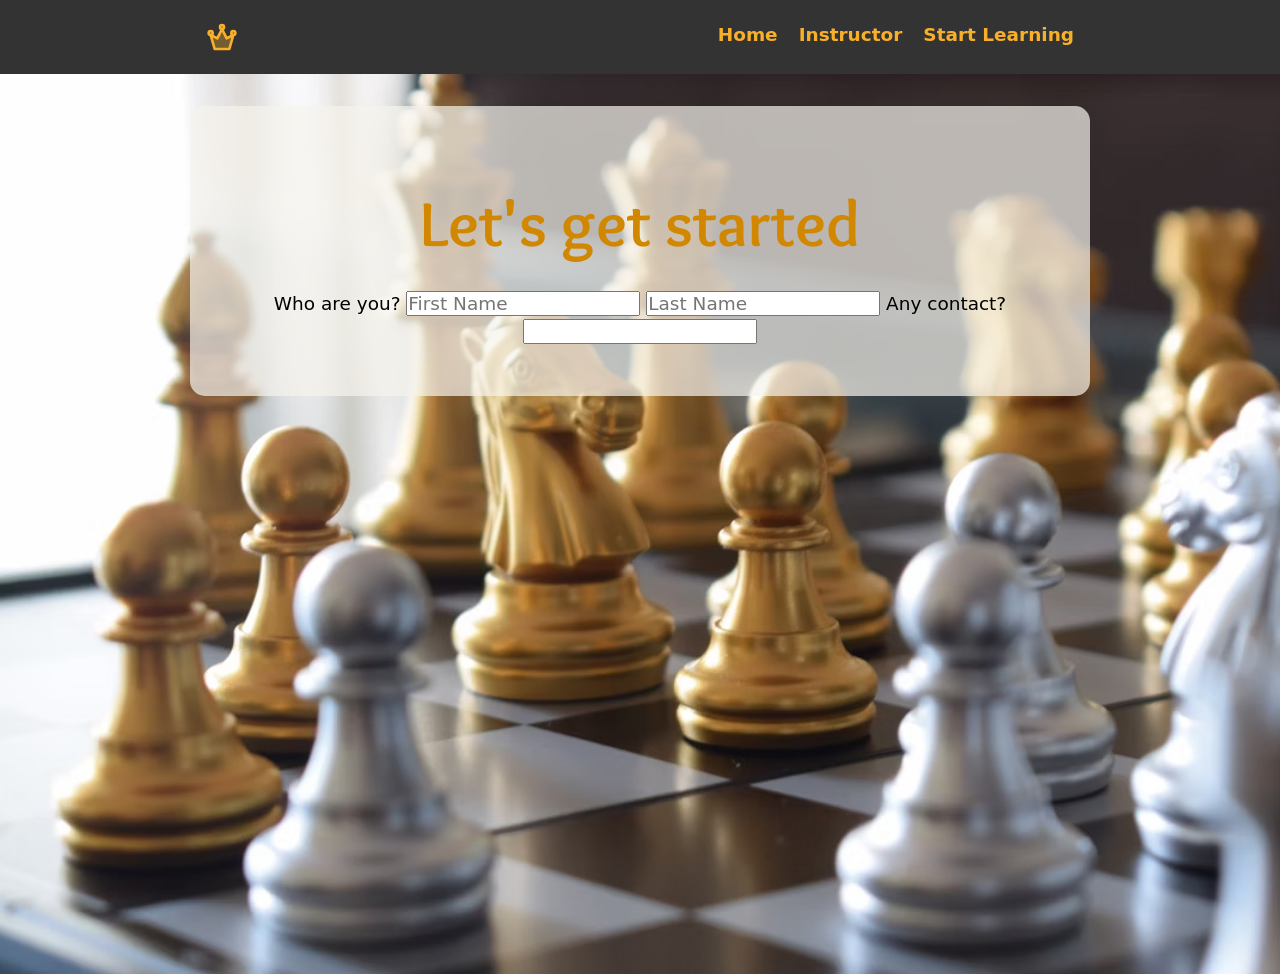
==== form.html @ 27c42706 "edittting the images section" ====
<!DOCTYPE html>
<html lang="en">
<head>
    <meta charset="UTF-8">
    <meta name="viewport" content="width=device-width, initial-scale=1.0">
    <link rel="stylesheet" href="/style.css">
    <title>Sign up here</title>
</head>
<body>
    <header class="page-header">
        <div class="wrapper">
            <div class="header-content">
            <img src="/images/crown.svg" alt="">
            <nav class="primary-nav">
                <ul>
                    <li><a href="index.html">Home</a></li>
                    <li><a href="instructor.html" target="_blank">Instructor</a></li>
                    <li><a href="form.html" target="_blank">Start Learning</a></li>
                </ul>
            </nav>
        </div>
        </div>
    </header>
    <main class="form">
        <section class="main-section">
            <div class="wrapper hero-content form-content">
                <h1>Let's get started</h1>
                <form>
                    <label for="fname, lname">Who are you?</label>
                    <input type="text" name="fname" id="fname" placeholder="First Name">
                    <input type="text" name="lname" id="lname" placeholder="Last Name">
                    <label for="email">Any contact?</label>
                    <input type="email" >
                </form>
            </div>
        </section>
    </main>
</body>
</html>
---- style.css ----
@font-face
{
    font-family: Overlock;
    src: url(/fonts/Overlock-Regular.ttf);
    font-weight: 400;
}
@font-face
{
    font-family: Overlock;
    src: url(/fonts/Overlock-Bold.ttf);
    font-weight: 700;
}

/* >>>>>>>>>>>>>>>>>>>>>>>>>>>>>     CUSTOM PROPERTIES      >>>>>>>>>>>>>>>>>>>>>>>>>>>>*/

:root
{
    /* >>>>>>> colors <<<<<<<<*/
    --clr-heading-400: hsl(39 100% 41%);
    --clr-heading-300: hsl(39 94% 57%);
    --clr-neutral-100: hsl(0 0% 100%);
    --clr-neutral-200: hsl(200 70% 90%);
    --clr-neutral-800: hsl(0 0% 20%);
    --clr-neutral-900: hsl(0 0% 0%);

    /* >>>>>>> font-sizes <<<<<<<<*/
    --fs-400: 1.155rem;
    --fs-500: 1.3125rem;
    --fs-600: 1.5rem;
    --fs-700: 2.25rem;
    --fs-800: 3rem;

    @media (width > 960px)
    {
        --fs-600: 2rem;
        --fs-700: 3rem;
        --fs-800: 4rem;
    }
    
    /* >>>>>>> font-family <<<<<<<<*/
    --ff-base: system-ui, -apple-system, BlinkMacSystemFont, 'Segoe UI', Roboto, Oxygen, Ubuntu, Cantarell, 'Open Sans', 'Helvetica Neue', sans-serif;
    --ff-display: Overlock, sans-serif;
}

/* >>>>>>>>>>>>>>>>>>>>>>>>>>>>>     BODY STYLES      >>>>>>>>>>>>>>>>>>>>>>>>>>>>*/
*
{
    box-sizing: border-box;
     margin: 0;
     padding: 0;
}
form, input, label, button
{
    font-size: inherit;
    font-family: inherit;
    color: inherit;
}
body
{
    color: var(--clr-neutral-900);
    font-size: var(--fs-400);
    line-height: 1.5;
    font-family: var(--ff-base);
}

/* >>>>>>>>>>>>>>>>>>>>>>>>>>>>>     FONTS     <<<<<<<<<<<<<<<<<<<<<<<<<<<<<<<<<<<<<*/

h1,
h2
{
    color: var(--clr-heading-400);
    line-height: 1.1;
    font-family: var(--ff-display);
    font-weight: 700;
    padding-block: 2rem;
}
h1
{
    span
        {
            color: var(--clr-neutral-900);
            font-size: 0.75em;
            font-weight: 400;
            display: block;
        }
}
a
{
    color: var(--clr-neutral-900);
}

h1
{
    font-size: var(--fs-800);
}
h2
{
    font-size: var(--fs-700);
}
h3
{
    font-size: var(--fs-600);
    line-height: 1.1;
    padding-block: 1rem;
}
.large-text
{
    font-size: var(--fs-500);
}

/* >>>>>>>>>>>>>>>>>>>>>>>>>>>>>>>>>>> main header <<<<<<<<<<<<<<<<<<<<<<<<<<< */

.page-header
{
    background-color: var(--clr-neutral-800);
    padding-block: 21px;
}
.header-content
{
    display: flex;
    justify-content: space-between;
    gap: 21px;
    flex-wrap: wrap;
}
.primary-nav ul
{
    display: flex;
    margin: 0;
    padding: 0;
    gap: 21px;
    list-style: none;
    flex-wrap: wrap;
}
.primary-nav  a
{
    color: var(--clr-heading-300);
    font-weight: 700;
    text-decoration: none;
}
.primary-nav a:hover,
.primary-nav a:focus-visible
{
    color: var(--clr-neutral-200);
    text-decoration: underline;
}
 
/* >>>>>>>>>>>>>>>>>>>>>>>>>>>>>>>>>>> hero section <<<<<<<<<<<<<<<<<<<<<<<<<<< */

.hero
{
    /* background-color: var(--clr-heading-400);  */
    background-image: linear-gradient(hsl(39 100% 41% / .2),hsl(39 100% 41% / .2)),
    url(/images/chess-bg.jpg);
    background-size: cover;
    padding-block: 100px;
    padding-inline: 1rem;
    text-align: center;
}
.hero-content
{
    background-color: hsl(39 41% 95% / .7); 
    border-radius: 15px;
    padding: 50px;
}
.hero-content > :first-child
{
    margin-block-start: 0;
}
.button
{
    text-decoration: none;
    background-color: var(--clr-heading-300);
    border-radius: 10px;
    padding: .5em 1.5em;
    display: block;
    width: fit-content;
    margin-inline: auto;
}
.button:hover,
.button:focus-visible
{
    background-color: var(--clr-neutral-800);
    border: 2px solid var(--clr-heading-300);
    color: var(--clr-heading-300);
}


.wrapper
{
    max-inline-size: 900px;
    margin-inline: auto;
    padding-inline: 1rem;
}

/* >>>>>>>>>>>>>>>>>>>>>>>>>>>>>>>>>>> grid section <<<<<<<<<<<<<<<<<<<<<<<<<<< */
.grid-wrapper
{
    max-inline-size: 1200px;
    margin-inline: auto;
    padding-inline: 1rem;
    margin-bottom: 3rem;
    text-align: center;
}
.grid
{
    display: grid;
    gap: 1.5rem;

    @media (width > 800px)
    {
        grid-template-columns: 1fr 1fr 1fr;
    }
}
.grid-item
{
    background-color: hsl(39 41% 95% / .8); 
    padding: 20px;
    border-radius: 15px;
}

/* >>>>>>>>>>>>>>>>>>>>>>>>>>>>>>>>>>> courses section <<<<<<<<<<<<<<<<<<<<<<<<<<< */
.lessons
{
    text-align: center;
}
.course
{
    border-radius: 15px;
    color: var(--clr-neutral-200);
    text-align: start;

    padding: 1.5rem;
    padding-block-start: 85px;

    position: relative;

    > img 
    {
        z-index: -1;
        position: absolute;
        inset: 0;
        height: 100%;
        object-fit: cover;
    }
}


.course-tag
{
    position: absolute;
    top: 20px;
    left: 0;

    background-color: var(--clr-heading-400);
    padding-inline: 15px;
    padding-block: 5px;
    border-radius: 0 8px 8px 0;
}
.course-title
{
    padding-block: .5rem;
}
.course-description
{
    padding-block-end: 1rem;
}







/* >>>>>>>>>>>>>>>>>>>>>>>>>>>>>>>>>>> footer section <<<<<<<<<<<<<<<<<<<<<<<<<<< */

footer
{
    background-color: var(--clr-neutral-800);
    background-image: linear-gradient(var(--clr-neutral-800), var(--clr-neutral-900));
    text-align: center;
    padding: 50px;
    p{
        color: var(--clr-neutral-100);
    }
}


/* >>>>>>>>>>>>>>>>>>>>>>>>>>>>>>>>>>> form page <<<<<<<<<<<<<<<<<<<<<<<<<<< */

.form
{
    background-image: url(/images/chess-bg.jpg);
    background-size: cover;
    background-repeat: no-repeat;
    width: 100vw;
    height: 100vh;
    text-align: center;
    padding: 2rem;
}
.form-content
{
    
}
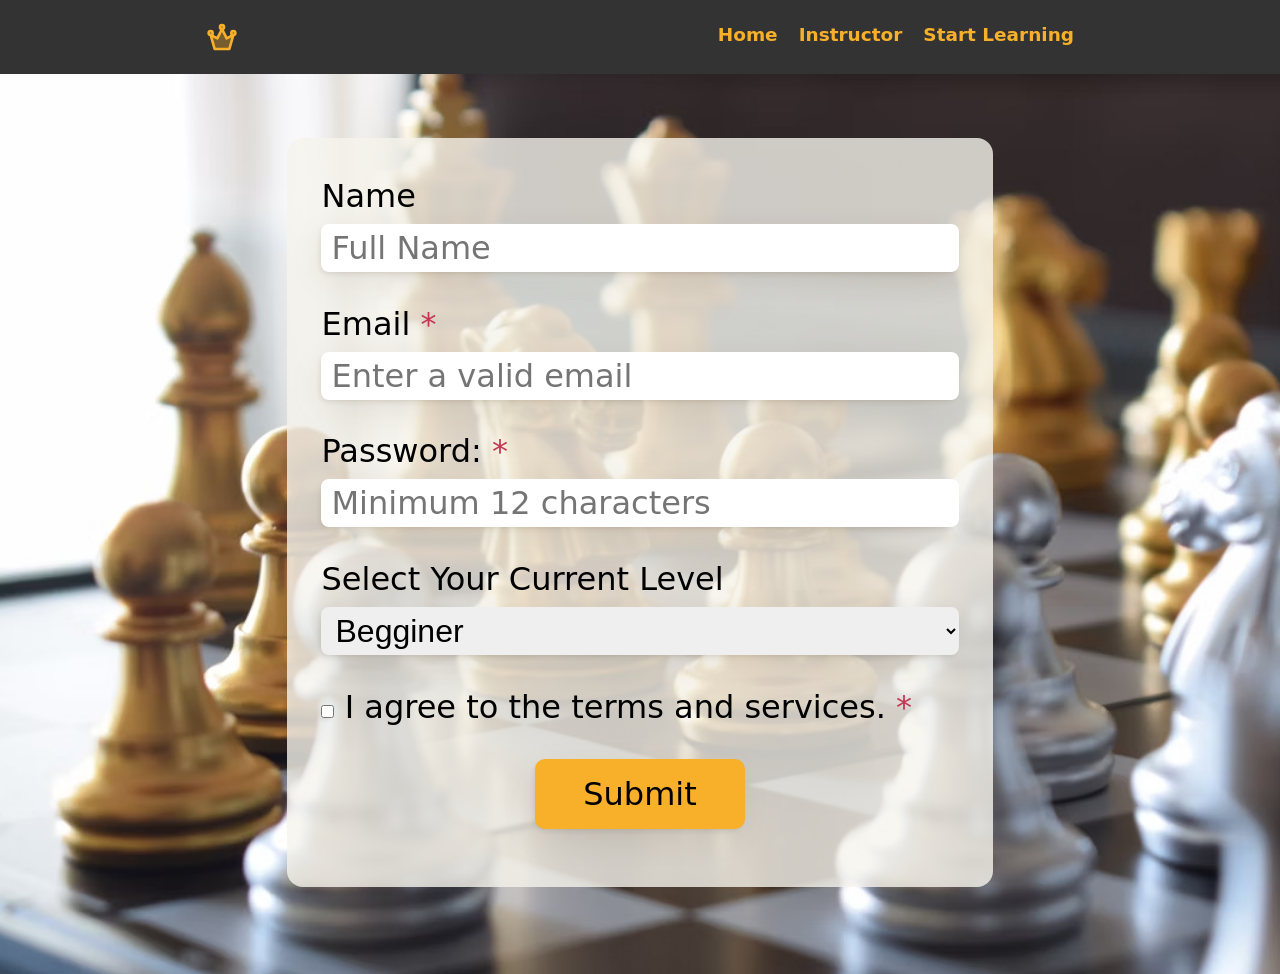
==== commit 385b6d85: "the project completed v1.0" ====
--- a/form.html
+++ b/form.html
@@ -3,7 +3,7 @@
 <head>
     <meta charset="UTF-8">
     <meta name="viewport" content="width=device-width, initial-scale=1.0">
-    <link rel="stylesheet" href="/style.css">
+    <link rel="stylesheet" href="style.css">
     <title>Sign up here</title>
 </head>
 <body>
@@ -22,18 +22,37 @@
         </div>
     </header>
     <main class="form">
-        <section class="main-section">
-            <div class="wrapper hero-content form-content">
-                <h1>Let's get started</h1>
-                <form>
-                    <label for="fname, lname">Who are you?</label>
-                    <input type="text" name="fname" id="fname" placeholder="First Name">
-                    <input type="text" name="lname" id="lname" placeholder="Last Name">
-                    <label for="email">Any contact?</label>
-                    <input type="email" >
-                </form>
+        <form action="" class="contact-form">
+            <div class="form-group">
+                <label for="name">Name</label>
+                <input type="text" id="name" placeholder="Full Name">
             </div>
-        </section>
+            <div class="form-group">
+                <label for="email">Email</label>
+                <input type="email" id="email" placeholder="Enter a valid email" required>
+            </div>
+            <div class="form-group">
+                <label for="password">Password: </label>
+                <input pattern="^(?=.*[A-Za-z]) (?=.*\d).+$" type="password" placeholder="Minimum 12 characters"
+                id="password" minlength="12" required>
+            </div>
+            <div class="form-group">
+                <label for="select">Select Your Current Level</label>
+                <select name="level" id="level">
+                <option value="Begginer">Begginer</option>
+                <option value="Intermediate">Intermediate</option>
+                <option value="Advanced">Advanced</option>
+                <option value="Proffesional">Proffesional</option>
+                </select>
+            </div>
+            <div class="form-group">
+                <label>
+                    <input type="checkbox" class="checkbox" required>
+                     I agree to the terms and services.
+                </label>
+                <button class="button">Submit</button>
+            </div>
+        </form>
     </main>
 </body>
 </html>
--- a/style.css
+++ b/style.css
@@ -23,6 +23,10 @@
     --clr-neutral-800: hsl(0 0% 20%);
     --clr-neutral-900: hsl(0 0% 0%);
 
+    --clr-success: hsl(143, 100%, 26%);
+    --clr-warning: hsl(43, 100%, 66%);
+    --clr-error: hsl(348, 55%, 49%);
+
     /* >>>>>>> font-sizes <<<<<<<<*/
     --fs-400: 1.155rem;
     --fs-500: 1.3125rem;
@@ -40,6 +44,12 @@
     /* >>>>>>> font-family <<<<<<<<*/
     --ff-base: system-ui, -apple-system, BlinkMacSystemFont, 'Segoe UI', Roboto, Oxygen, Ubuntu, Cantarell, 'Open Sans', 'Helvetica Neue', sans-serif;
     --ff-display: Overlock, sans-serif;
+
+    /* >>>>>>>>>>> BOX SHADOW <<<<<<<<<<<<<< */
+
+    --shadow-color: 39 41% 20%;
+    --shadow-sm: -2px 3px 6px -3px hsl(var(--shadow-color) / 0.2);
+    --shadow-lg: -5px 10px 40px -12px hsl(var(--shadow-color) / 0.18); 
 }
 
 /* >>>>>>>>>>>>>>>>>>>>>>>>>>>>>     BODY STYLES      >>>>>>>>>>>>>>>>>>>>>>>>>>>>*/
@@ -154,13 +164,21 @@
     background-size: cover;
     padding-block: 100px;
     padding-inline: 1rem;
-    text-align: center;
 }
 .hero-content
 {
     background-color: hsl(39 41% 95% / .7); 
     border-radius: 15px;
-    padding: 50px;
+    text-align: start;
+    padding-inline: 2rem;
+    padding-block: 1rem;
+    box-shadow: var(--shadow-sm), var(--shadow-lg);
+
+    @media (width > 700px)
+    {
+        padding-inline: 3rem;
+        padding-block: 2rem;
+    }
 }
 .hero-content > :first-child
 {
@@ -175,12 +193,14 @@
     display: block;
     width: fit-content;
     margin-inline: auto;
+    margin-block: 1.5rem;
+    box-shadow: var(--shadow-sm), var(--shadow-lg);
 }
 .button:hover,
 .button:focus-visible
 {
     background-color: var(--clr-neutral-800);
-    border: 2px solid var(--clr-heading-300);
+    outline: 2px solid var(--clr-heading-300);
     color: var(--clr-heading-300);
 }
 
@@ -206,7 +226,7 @@
     display: grid;
     gap: 1.5rem;
 
-    @media (width > 800px)
+    @media (width > 720px)
     {
         grid-template-columns: 1fr 1fr 1fr;
     }
@@ -216,6 +236,7 @@
     background-color: hsl(39 41% 95% / .8); 
     padding: 20px;
     border-radius: 15px;
+    box-shadow: var(--shadow-sm), var(--shadow-lg);
 }
 
 /* >>>>>>>>>>>>>>>>>>>>>>>>>>>>>>>>>>> courses section <<<<<<<<<<<<<<<<<<<<<<<<<<< */
@@ -225,25 +246,48 @@
 }
 .course
 {
+    display: grid;
+    gap: 0.5rem;
+    text-align: start;
+    align-content: end;
+    color: var(--clr-neutral-200);
+    padding: 1.5rem;
+    padding-block-start: 100px;
+
     border-radius: 15px;
-    color: var(--clr-neutral-200);
-    text-align: start;
-
-    padding: 1.5rem;
-    padding-block-start: 85px;
-
     position: relative;
-
-    > img 
-    {
-        z-index: -1;
-        position: absolute;
-        inset: 0;
-        height: 100%;
-        object-fit: cover;
-    }
-}
-
+    isolation: isolate;
+}
+.item01
+{
+    background-image: url(/images/central-control.jpg);
+    background-size: cover;
+}
+.item02
+{
+    background-image: url(/images/fork-pin-skewer.jpg);
+    background-size: cover;
+}
+.item03
+{
+    background-image: url(/images/king-pawn-endgame.jpg);
+    background-size: cover;
+}
+.item04
+{
+    background-image: url(/images/italian-opening.jpg);
+    background-size: cover;
+}
+.item05
+{
+    background-image: url(/images/trading-pieces.jpg);
+    background-size: cover;
+}
+.item06
+{
+    background-image: url(/images/calculating.jpg);
+    background-size: cover;
+}
 
 .course-tag
 {
@@ -254,17 +298,26 @@
     background-color: var(--clr-heading-400);
     padding-inline: 15px;
     padding-block: 5px;
-    border-radius: 0 8px 8px 0;
 }
 .course-title
 {
-    padding-block: .5rem;
+    font-size: var(--fs-500);
 }
 .course-description
 {
     padding-block-end: 1rem;
 }
-
+[data-label]::before
+{
+    content: 'FOR SALE!';
+    position: absolute;
+    font-family: inherit;
+    font-size: inherit;
+    top: 65px;
+    left: 0;
+    background-color: orangered;
+    padding: 5px 10px;
+}
 
 
 
@@ -294,11 +347,132 @@
     background-repeat: no-repeat;
     width: 100vw;
     height: 100vh;
+    padding: 2rem;
+}
+.contact-form
+{
+    background-color:  hsl(39 41% 95% / .8);
+    margin-inline: auto;
+    padding: 2rem;
+    border: 2px solid transparent;
+    border-radius: 1rem;
+    display: grid;
+    gap: 1lh;
+    max-width: 60ch;
+    margin: 2rem auto;
+}
+.form-group
+{
+    display: grid;
+    text-align: start;
+    font-size: var(--fs-600);
+    gap: 0.25rem;
+    /* box-shadow: var(--shadow-sm), var(--shadow-lg); */
+}
+button
+{
+    border: none;
+}
+input,
+select
+{
+    border: none;
+    padding: 5px 10px;
+    border-radius: .5rem;
+    box-shadow: var(--shadow-sm), var(--shadow-lg);
+    font-size: inherit;
+}
+input:not([type="checkbox"]):user-valid {
+    outline: 3px solid var(--clr-success);
+  }
+  
+  input:not([type="checkbox"]):user-invalid {
+    outline: 3px solid var(--clr-error);
+  }
+
+  input:focus-visible {
+    outline: 3px solid var(--clr-warning);
+    outline-offset: 6px;
+  }
+  .form-group:has([required]) label::after {
+    content: " *" / "required";
+    color: var(--clr-error);
+  }
+
+/* >>>>>>>>>>>>>>>>>>>>>>>>>>>>>>>>>>> about page <<<<<<<<<<<<<<<<<<<<<<<<<<< */
+
+
+.instructor-hero
+{
+    background-image: linear-gradient(hsl(39 100% 41% / .2),hsl(39 100% 41% / .2)),
+    url(/images/chess-bg.jpg);
+    background-size: cover;
+    margin-inline: auto;
+    padding-block: 100px;
+    padding-inline: 1rem;
+}
+.instructor-hero-content
+{
+    max-inline-size: 1200px;
+    padding-inline: 2rem;
+    padding-block: 1.5rem;
+    margin-inline: auto;
+    text-align: start;
+    justify-content: center;
+    align-items: center;
+    background-color: hsl(39 41% 95% / .7);
+    border-radius: 25px;
+    
+    @media (width > 700px)
+    {
+        padding-inline: 3rem;
+        padding-block: 2rem;
+    }
+}
+#image
+{
+    width: min(500px, 100%);
+    height: auto;
+    aspect-ratio: 1/1;
+    object-fit: cover;
+    object-position: top;
+    border-radius: 50%;
+    border: 6px solid hsl(39 41% 95%);
+}
+
+.about-heading
+{
     text-align: center;
-    padding: 2rem;
-}
-.form-content
-{
-    
-}
-
+}
+.about
+{
+    display: grid;
+    gap: 4rem;
+    padding-inline: 2.5rem;
+    padding-block: 1rem;
+    margin-block-end: 4rem;
+
+    @media (width > 720px)
+    {
+        grid-template-columns: 1fr 1fr;
+    }
+}
+.card-info
+{
+    background-color: hsl(39 41% 95% / .8); 
+    padding: 20px 30px;
+    border-radius: 15px;
+    justify-items: center;
+    align-items: center;
+    box-shadow: var(--shadow-sm), var(--shadow-lg);
+}
+.grid-2-col
+{
+    display: grid;
+    gap: 4rem;
+
+    @media (width > 720px)
+    {
+        grid-template-columns: 1fr 1fr;
+    }
+}
